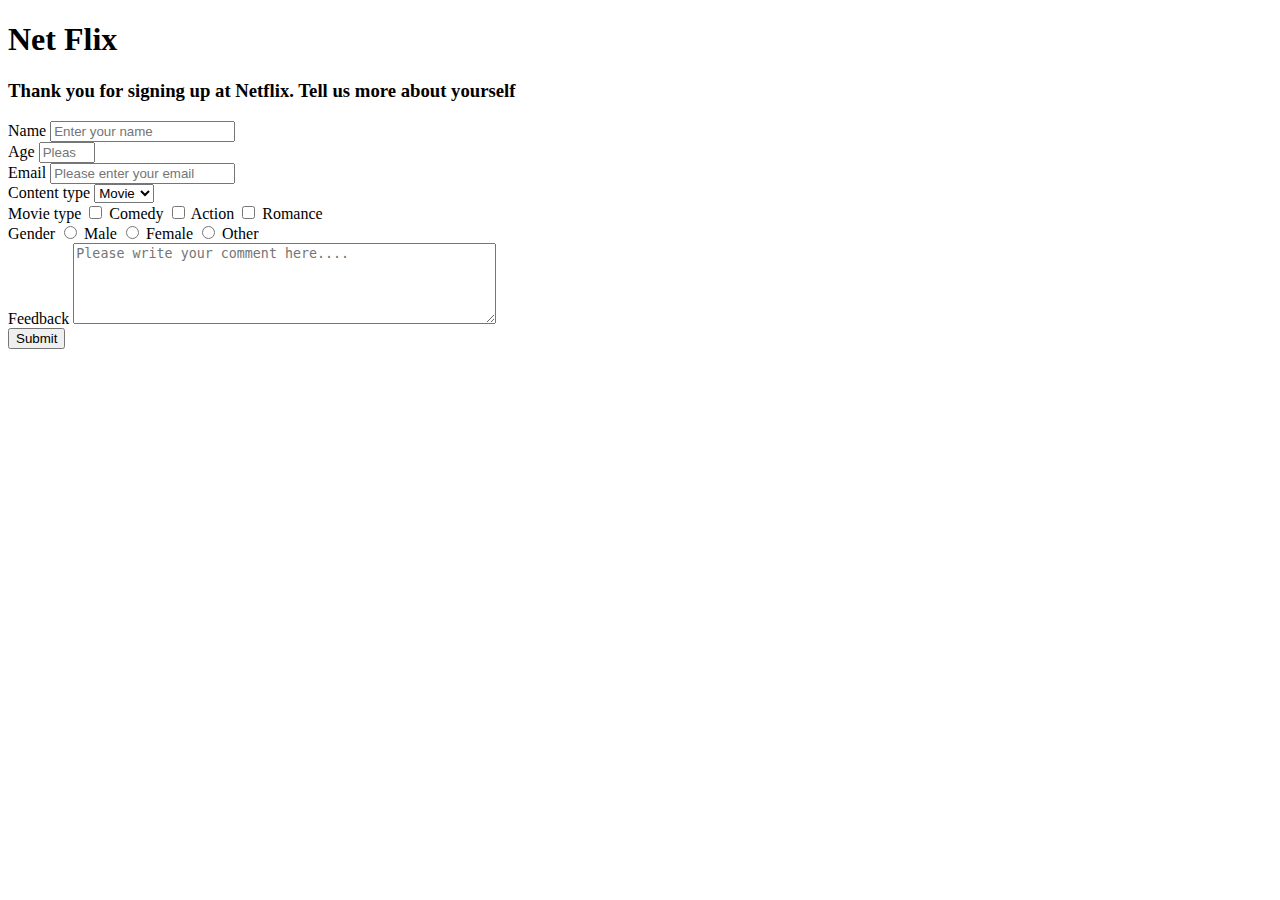
==== Netflix-survey form.html @ 8b608f94 "Files added" ====
<!DOCTYPE html>
<html lang="en">
    <head>
        <meta charset="UTF-8">
        <meta name="viewport" content="width=device-width, initial-scale=1.0">
        <title>Netflix Survey Form</title>
        <link rel="stylesheet" href="/50 html-css projects/Netflix-survey form/Netflix-survey form.css">
    </head>
    <body>
        <div class="container">
            <h1 class="title">
                Net
                <span>Flix</span>
                <!-- whitespace visible ???? -->
            </h1>
            <h3 class="description">Thank you for signing up at Netflix. Tell us more about yourself</h3>
            <form
                id="survey-form"
                action="result.html"
                method="GET"
                target="_blank"
            >
                <!-- Name section -->
                <div class="input-box">
                    <label for="name" id="name-label">Name</label>
                    <input
                        type="text"
                        name="name"
                        placeholder="Enter your name"
                        id="name"
                        required
                    >
                </div>
                <!-- Age section -->
                <div class="input-box">
                    <label for="number" id="number-label">Age</label>
                    <input
                        type="number"
                        min="18"
                        max="65"
                        name="age"
                        placeholder="Please enter your age"
                        id="number"
                        required
                    >
                </div>
                <!-- Email section -->
                <div class="input-box">
                    <label for="email" id="email-label">Email</label>
                    <input
                        type="email"
                        name="email"
                        placeholder="Please enter your email"
                        id="email"
                        required
                    >
                </div>
                <!-- Content type section -->
                <div class="input-box">
                    <label for="dropdown" id="dropdown-label">Content type</label>
                    <select name="content" id="dropdown">
                        <option value="Movie">Movie</option>
                        <option value="Series">Series</option>
                    </select>
                </div>
                <!-- Movie type section -->
                <div class="input-box">
                    <label id="checkbox-movie-type">Movie type</label>
                    <label for="comedy">
                        <input
                            type="checkbox"
                            id="comedy"
                            name="comedy"
                            value="Comedy"
                        >
                        Comedy
                    </label>
                    <label for="action">
                        <input
                            type="checkbox"
                            id="action"
                            name="action"
                            value="Action"
                        >
                        Action
                    </label>
                    <label for="romance">
                        <input
                            type="checkbox"
                            id="romance"
                            name="romance"
                            value="Romance"
                        >
                        Romance
                    </label>
                </div>
                <!-- Gender Section -->
                <div class="input-box">
                    <label id="gender-radiobtn">Gender</label>
                    <label for="male">
                        <input
                            type="radio"
                            id="male"
                            name="gender"
                            value="male"
                        >
                        Male
                    </label>
                    <label for="female">
                        <input
                            type="radio"
                            id="female"
                            name="gender"
                            value="female"
                        >
                        Female
                    </label>
                    <label for="other">
                        <input
                            type="radio"
                            id="other"
                            name="gender"
                            value="other"
                        >
                        Other
                    </label>
                </div>
                <!-- Feedback Section -->
                <div class="input-box">
                    <label id="text-area">Feedback</label>
                    <textarea
                        name="message"
                        id="feedback"
                        cols="50"
                        rows="5"
                        placeholder="Please write your comment here...."
                    ></textarea>
                </div>
                <input type="submit" id="submit">
            </div>
        </form>
    </div>
</body>
</html>
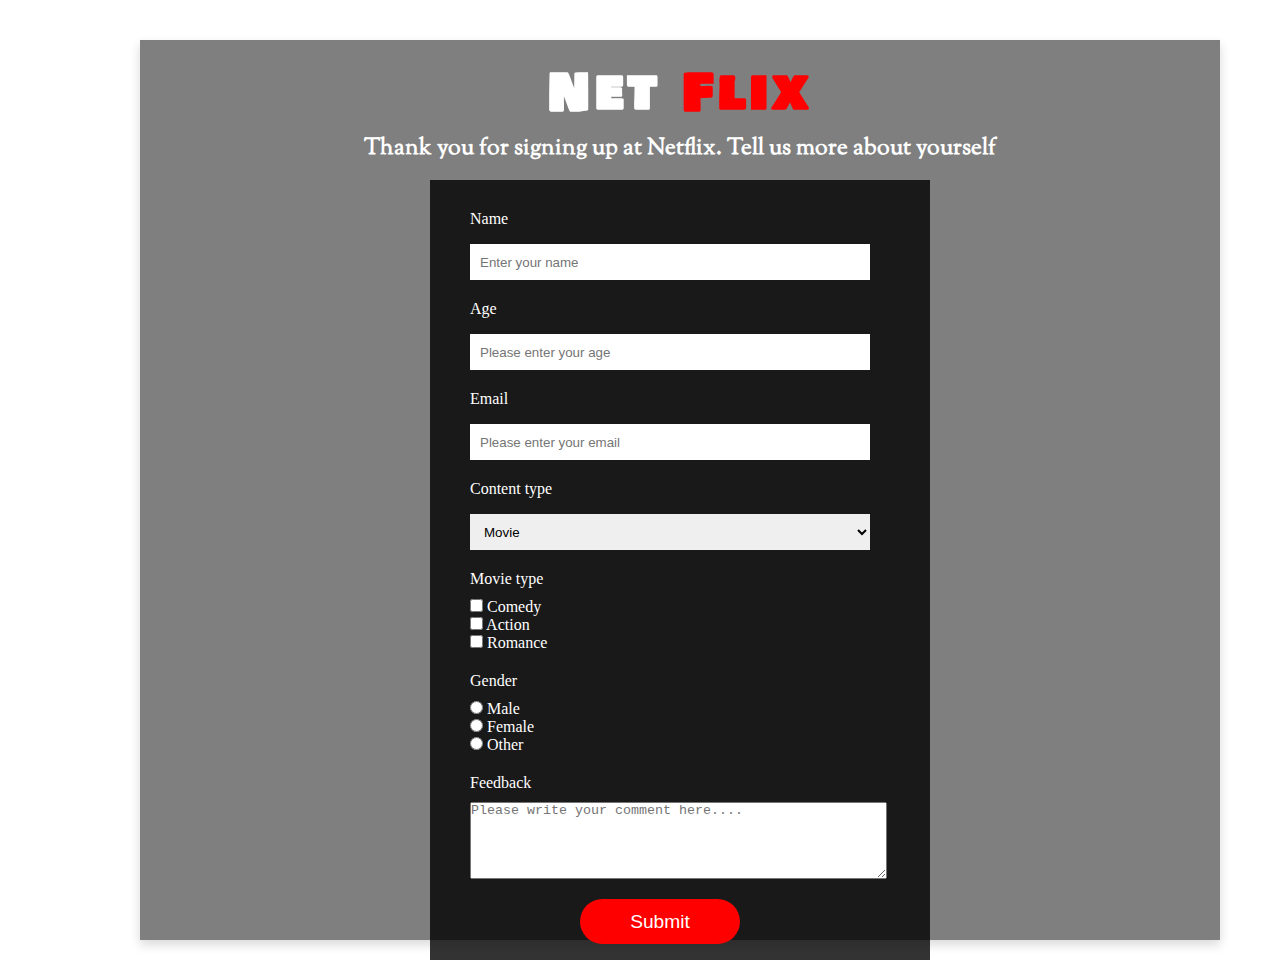
==== commit 543d8e3b: "updated" ====
--- a/Netflix-survey form.html
+++ b/Netflix-survey form.html
@@ -4,7 +4,7 @@
         <meta charset="UTF-8">
         <meta name="viewport" content="width=device-width, initial-scale=1.0">
         <title>Netflix Survey Form</title>
-        <link rel="stylesheet" href="/50 html-css projects/Netflix-survey form/Netflix-survey form.css">
+        <link rel="stylesheet" href="/Netflix-survey form.css">
     </head>
     <body>
         <div class="container">
--- a/Netflix-survey form.css
+++ b/Netflix-survey form.css
@@ -0,0 +1,96 @@
+@import url('https://fonts.googleapis.com/css2?family=Bowlby+One+SC&display=swap');
+@import url('https://fonts.googleapis.com/css2?family=Sorts+Mill+Goudy&display=swap');
+
+
+
+
+* {
+    margin: 0;
+    padding: 0;
+    box-sizing: border-box;
+}
+
+body {
+    height: 100vh;
+    width: 100%;
+    display: flex;
+    align-items: center;
+    justify-content: center;
+    background-image: url(https://cdn.whats-on-netflix.com/wp-content/uploads/2021/08/14103843/netflix-library-photo-scaled.jpg);
+    color: white;
+    margin: 40px 40px;
+}
+
+.container {
+    background-color: rgba(0, 0, 0, 0.5);
+    margin: 30px 100px;
+    /* max-width: 1050px; */
+    width: 100%;
+    height: 100%;
+    box-shadow: 0 5px 10px rgba(0, 0, 0, 0.15);
+    
+}
+
+.container h1 {
+    text-align: center;
+    font-size: 50px;
+    font-family: 'Bowlby One SC', sans-serif;
+    padding-top: 15px;
+    letter-spacing: 5px;
+}
+
+.container span {
+    color: red;
+    font-family: 'Bowlby One SC', sans-serif;
+}
+
+.container h3 {
+    text-align: center;
+    font-size: 23px;
+    font-family: 'Sorts Mill Goudy', serif;
+    color: #fff;
+    margin-bottom: 15px;
+}
+
+.container form {
+    width: 500px;
+    height: auto;
+    background-color: rgba(0, 0, 0, 0.8);
+    margin: auto;
+    padding-top: 10px;
+}
+
+.container .input-box {
+    margin-top: 20px;
+    margin-left: 40px;
+}
+#name, #number, #email, #dropdown{
+    margin-top: 16px;
+    height: 36px;
+    width: 400px;
+    border: none;
+    padding: 10px;
+}
+#text-area {
+    margin-bottom: 10px;
+}
+
+#checkbox-movie-type, #gender-radiobtn {
+    margin-bottom: 10px;
+}
+
+.container label {
+    display: block;
+}
+
+#submit {
+    font-size: larger;
+    margin: 16px 0 16px 150px;
+    height: 45px;
+    width: 160px;
+    border-radius: 50px;
+    border: none;
+    background-color: red;
+    color: #fff;
+    cursor: pointer;
+}